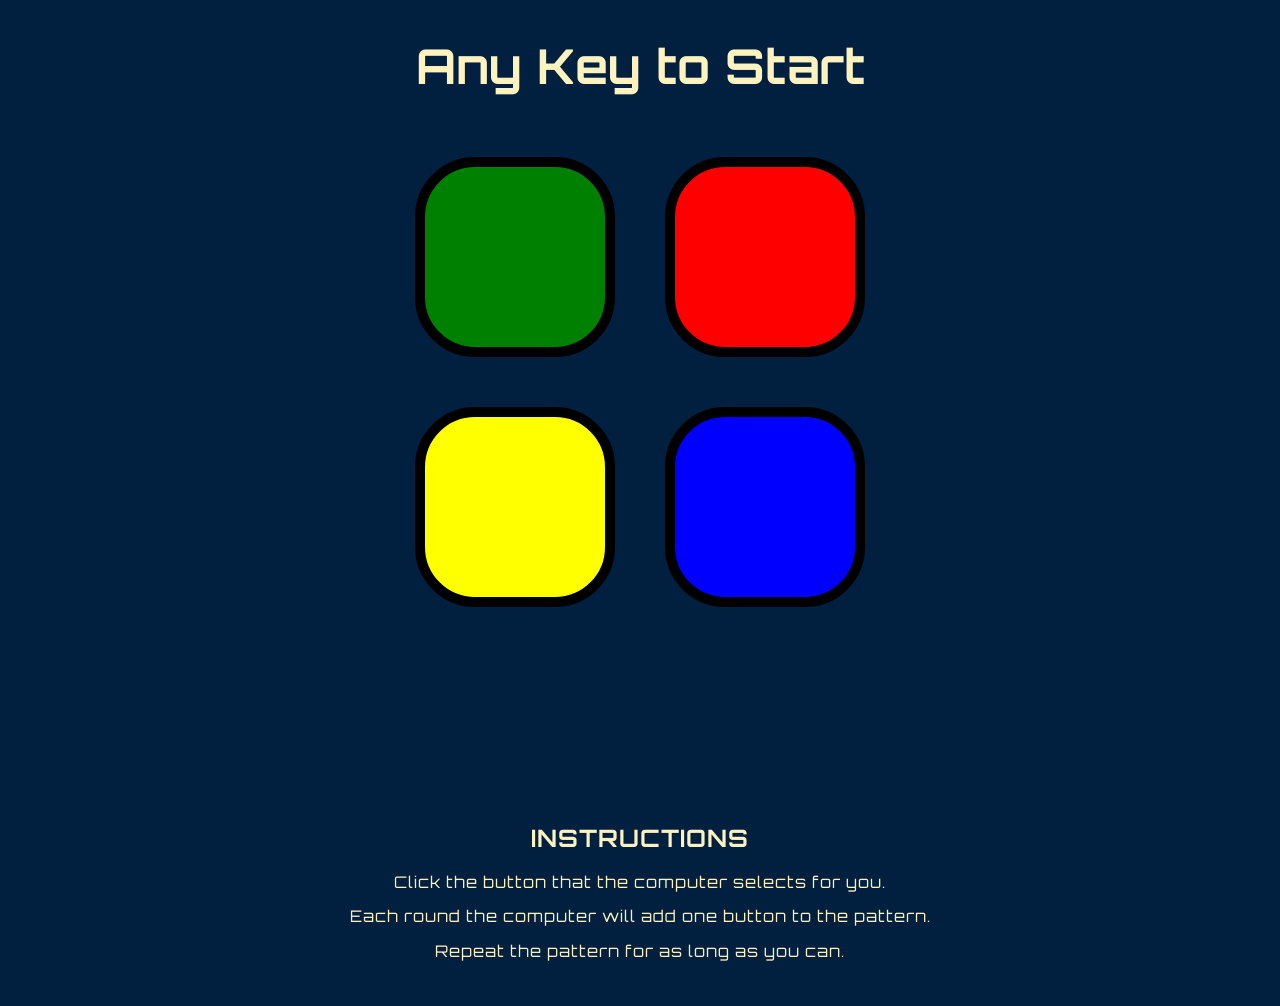
==== index.html @ 3134daf0 "s" ====
<!DOCTYPE html>
<html lang="en" dir="ltr">
  <head>
    <meta charset="utf-8" />
    <title>Simon</title>
    <link rel="stylesheet" href="styles.css" />
    <link rel="preconnect" href="https://fonts.googleapis.com" />
    <link rel="preconnect" href="https://fonts.gstatic.com" crossorigin />
    <link
      href="https://fonts.googleapis.com/css2?family=Orbitron&display=swap"
      rel="stylesheet"
    />
  </head>

  <body>
    <div class="main-content">
      <h1 id="level-title">Any Key to Start</h1>
      <section class="button-container">
        <!-- <div class="row"> -->
        <div type="button" id="green" class="btn green"></div>
        <div type="button" id="red" class="btn red"></div>
        <!-- </div> -->

        <!-- <div class="row"> -->
        <div type="button" id="yellow" class="btn yellow"></div>
        <div type="button" id="blue" class="btn blue"></div>
        <!-- </div> -->
      </section>
      <h2 class="score"></h2>
      <h1 class="press"></h1>

      <section class="instructions">
        <h2>INSTRUCTIONS</h2>
        <p>Click the button that the computer selects for you.</p>
        <p>Each round the computer will add one button to the pattern.</p>
        <p>Repeat the pattern for as long as you can.</p>
      </section>
    </div>
    <script src="https://ajax.googleapis.com/ajax/libs/jquery/3.6.0/jquery.min.js"></script>
    <script src="./game.js"></script>
  </body>
</html>
---- styles.css ----
html {
  line-height: 1.15;
  -ms-text-size-adjust: 100%;
  -webkit-text-size-adjust: 100%;
}
body {
  margin: 0;
}
article,
aside,
footer,
header,
nav,
section {
  display: block;
}
h1 {
  font-size: 2em;
  margin: 0.67em 0;
}
figcaption,
figure,
main {
  display: block;
}
figure {
  margin: 1em 40px;
}
hr {
  box-sizing: content-box;
  height: 0;
  overflow: visible;
}
pre {
  font-family: monospace, monospace;
  font-size: 1em;
}
a {
  background-color: transparent;
  -webkit-text-decoration-skip: objects;
}
abbr[title] {
  border-bottom: none;
  text-decoration: underline;
  text-decoration: underline dotted;
}
b,
strong {
  font-weight: inherit;
}
b,
strong {
  font-weight: bolder;
}
code,
kbd,
samp {
  font-family: monospace, monospace;
  font-size: 1em;
}
dfn {
  font-style: italic;
}
mark {
  background-color: #ff0;
  color: #000;
}
small {
  font-size: 80%;
}
sub,
sup {
  font-size: 75%;
  line-height: 0;
  position: relative;
  vertical-align: baseline;
}
sub {
  bottom: -0.25em;
}
sup {
  top: -0.5em;
}
audio,
video {
  display: inline-block;
}
audio:not([controls]) {
  display: none;
  height: 0;
}
img {
  border-style: none;
}
svg:not(:root) {
  overflow: hidden;
}
button,
input,
optgroup,
select,
textarea {
  font-family: sans-serif;
  font-size: 100%;
  line-height: 1.15;
  margin: 0;
}
button,
input {
  overflow: visible;
}
button,
select {
  text-transform: none;
}
button,
html [type="button"],
[type="reset"],
[type="submit"] {
  -webkit-appearance: button;
}
button::-moz-focus-inner,
[type="button"]::-moz-focus-inner,
[type="reset"]::-moz-focus-inner,
[type="submit"]::-moz-focus-inner {
  border-style: none;
  padding: 0;
}
button:-moz-focusring,
[type="button"]:-moz-focusring,
[type="reset"]:-moz-focusring,
[type="submit"]:-moz-focusring {
  outline: 1px dotted ButtonText;
}
fieldset {
  padding: 0.35em 0.75em 0.625em;
}
legend {
  box-sizing: border-box;
  color: inherit;
  display: table;
  max-width: 100%;
  padding: 0;
  white-space: normal;
}
progress {
  display: inline-block;
  vertical-align: baseline;
}
textarea {
  overflow: auto;
}
[type="checkbox"],
[type="radio"] {
  box-sizing: border-box;
  padding: 0;
}
[type="number"]::-webkit-inner-spin-button,
[type="number"]::-webkit-outer-spin-button {
  height: auto;
}
[type="search"] {
  -webkit-appearance: textfield;
  outline-offset: -2px;
}
[type="search"]::-webkit-search-cancel-button,
[type="search"]::-webkit-search-decoration {
  -webkit-appearance: none;
}
::-webkit-file-upload-button {
  -webkit-appearance: button;
  font: inherit;
}
details,
menu {
  display: block;
}
summary {
  display: list-item;
}
canvas {
  display: inline-block;
}
template {
  display: none;
}
[hidden] {
  display: none;
}

.clearfix:after {
  visibility: hidden;
  display: block;
  font-size: 0;
  content: "";
  clear: both;
  height: 0;
}

html {
  -moz-box-sizing: border-box;
  -webkit-box-sizing: border-box;
  box-sizing: border-box;
}

*,
*:before,
*:after {
  box-sizing: inherit;
}

.sr-only {
  position: absolute;
  width: 1px;
  height: 1px;
  margin: -1px;
  border: 0;
  padding: 0;
  white-space: nowrap;
  clip-path: inset(100%);
  clip: rect(0 0 0 0);
  overflow: hidden;
}

body {
  font-family: "Orbitron", sans-serif;
  text-align: center;
  background-color: #011f3f;
  /* min-height: 100vh; */
}

.main-content {
  display: flex;
  flex-direction: column;
  justify-content: flex-start;
  align-items: center;
  margin: 0 auto;
  /* max-width: 900px; */
  min-height: 100vh;
}

#level-title,
.press,
.score {
  font-size: 3rem;
  margin: 3%;
  color: #fef2bf;
}

.button-container {
  /* display: block;
  width: 50%;
  margin: auto; */

  display: grid;
  grid-template-columns: 1fr 1fr;
  grid-template-rows: 1fr 1fr;
  align-items: center;
  justify-items: center;

  /* display: grid;
  grid-template-columns: 1fr;
  grid-template-rows: 100vh;
  align-items: center;
  justify-items: center; */
}

.btn {
  margin: 25px;
  display: inline-block;
  height: 200px;
  width: 200px;
  border: 10px solid black;
  border-radius: 30%;
}

.game-over {
  background-color: red;
  opacity: 0.8;
}

.red {
  background-color: red;
}

.green {
  background-color: green;
}

.blue {
  background-color: blue;
}

.yellow {
  background-color: yellow;
}

.pressed {
  box-shadow: 0 0 20px white;
  background-color: grey;
}

.instructions {
  padding: 20px 0 30px 0;
  letter-spacing: 1px;
  color: #fef2bf;
}
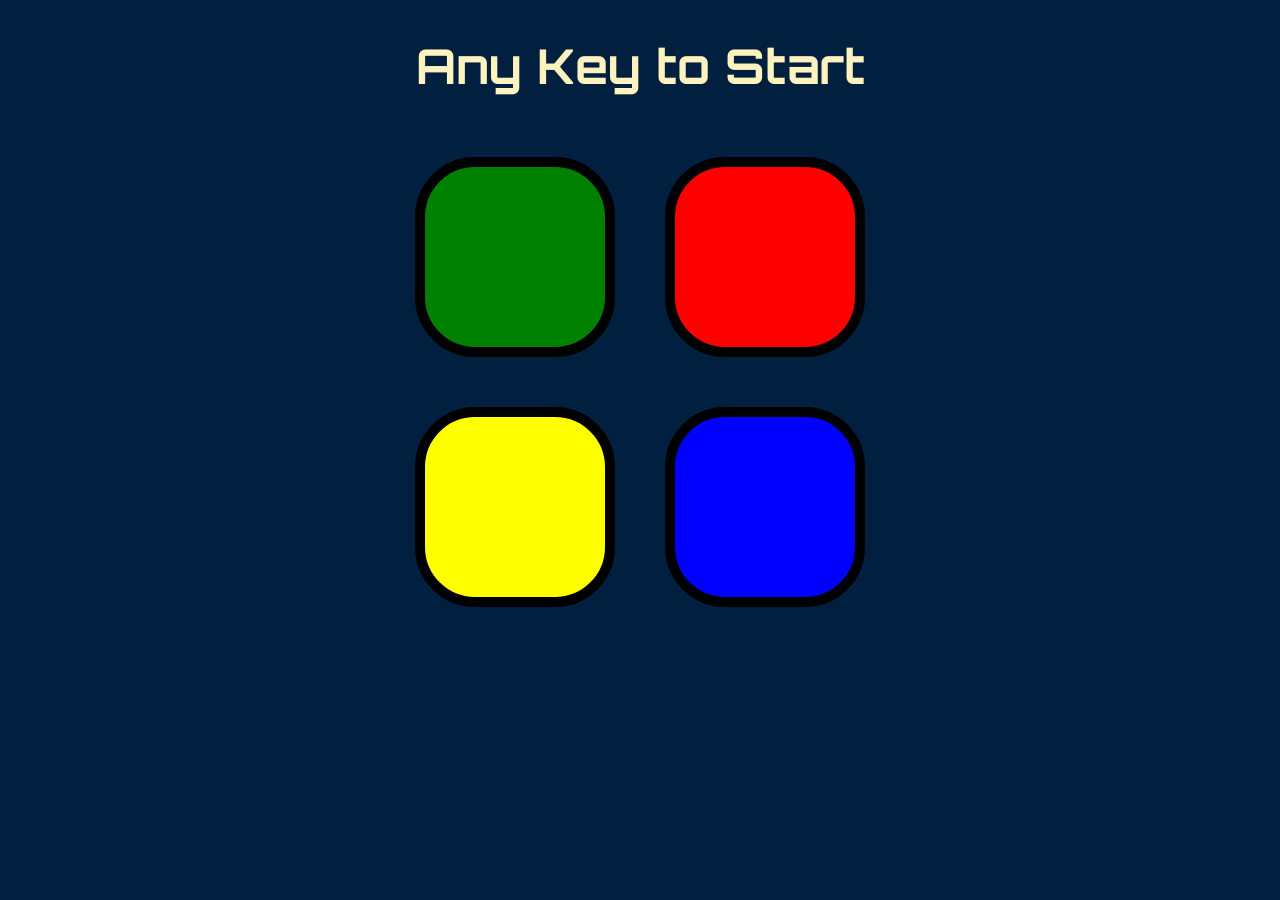
==== commit 1b2c74fd: "Fixed some Instruction issues" ====
--- a/index.html
+++ b/index.html
@@ -28,13 +28,6 @@
       </section>
       <h2 class="score"></h2>
       <h1 class="press"></h1>
-
-      <section class="instructions">
-        <h2>INSTRUCTIONS</h2>
-        <p>Click the button that the computer selects for you.</p>
-        <p>Each round the computer will add one button to the pattern.</p>
-        <p>Repeat the pattern for as long as you can.</p>
-      </section>
     </div>
     <script src="https://ajax.googleapis.com/ajax/libs/jquery/3.6.0/jquery.min.js"></script>
     <script src="./game.js"></script>
--- a/styles.css
+++ b/styles.css
@@ -299,9 +299,3 @@
   box-shadow: 0 0 20px white;
   background-color: grey;
 }
-
-.instructions {
-  padding: 20px 0 30px 0;
-  letter-spacing: 1px;
-  color: #fef2bf;
-}
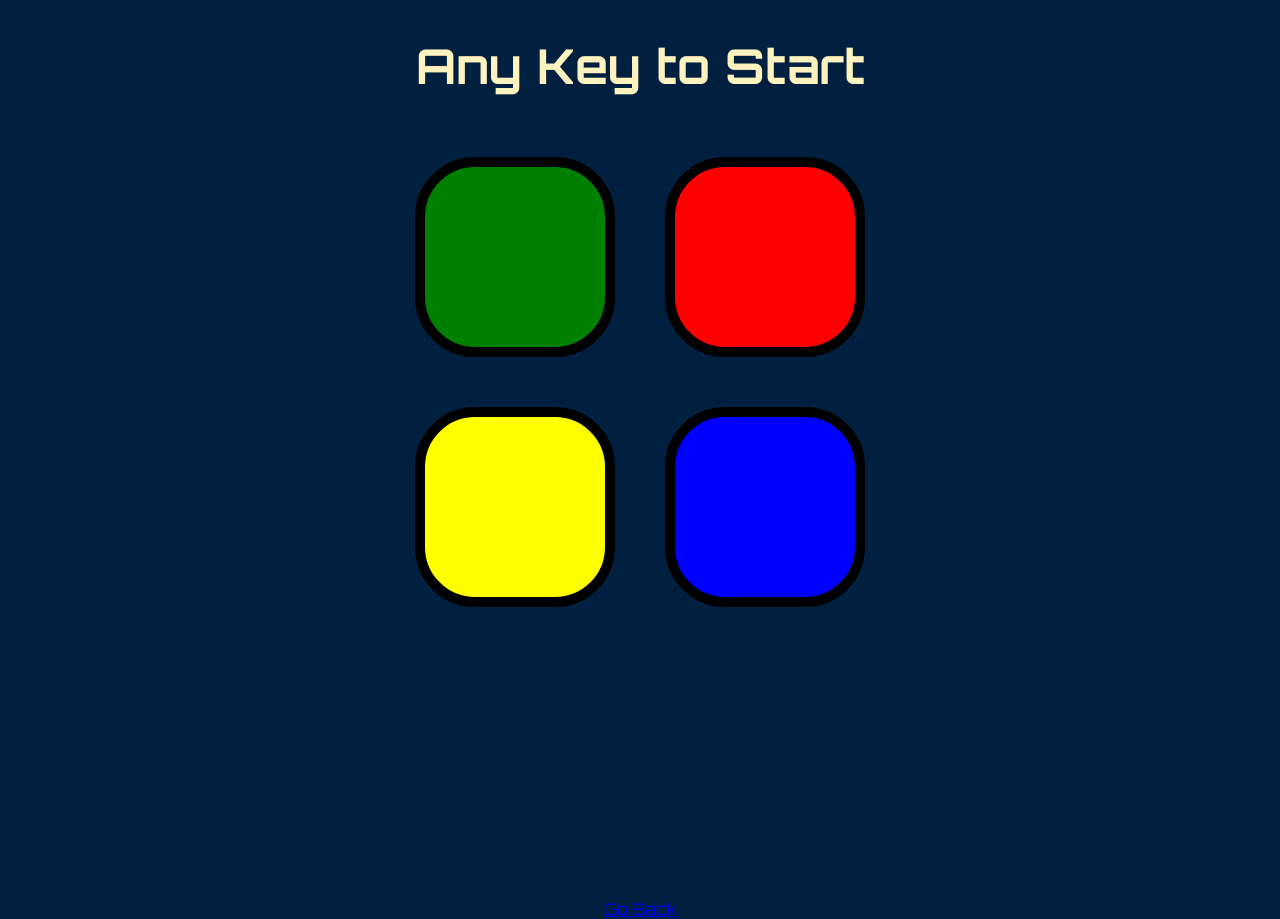
==== commit 2f22fe29: "added a back button" ====
--- a/index.html
+++ b/index.html
@@ -29,6 +29,7 @@
       <h2 class="score"></h2>
       <h1 class="press"></h1>
     </div>
+    <a href="https://veltrie.github.io/VeltriePortfolio/">Go Back</a>
     <script src="https://ajax.googleapis.com/ajax/libs/jquery/3.6.0/jquery.min.js"></script>
     <script src="./game.js"></script>
   </body>
